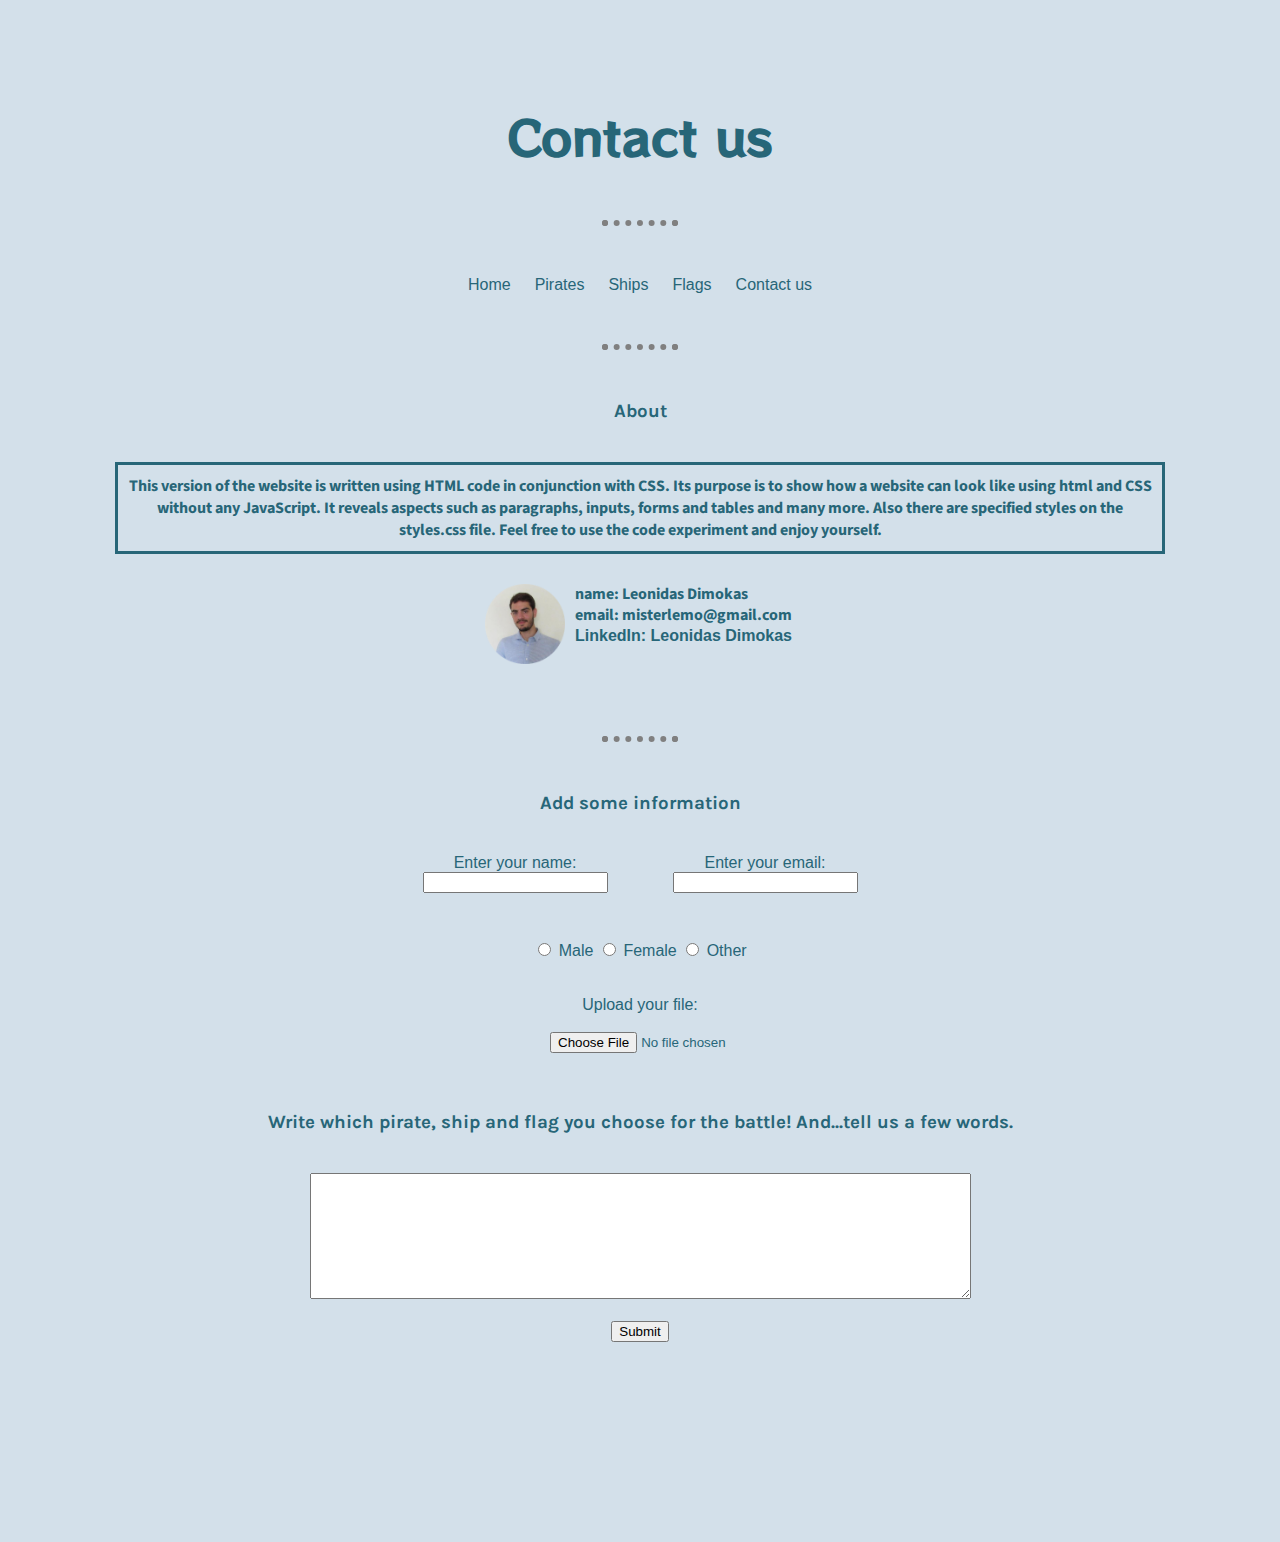
==== contactus.html @ 51bc4baa "added files" ====
<!DOCTYPE html>
<html lang="en">
<head>
    <meta charset="UTF-8">
    <title>Contactus</title>
    <link rel="stylesheet" href="css/styles.css">
    <link rel="icon" href="favicon.ico">
    <link href="https://fonts.googleapis.com/css2?family=Karla:wght@200&family=RocknRoll+One&family=Source+Sans+Pro:wght@200&display=swap" rel="stylesheet">
</head>
<body>
    <center><h1>Contact us</h1></center>
    <hr>
    <a href="index.html">Home</a>
    <a href="pirates.html">Pirates</a>
    <a href="ships.html">Ships</a>
    <a href="flags.html">Flags</a>
    <a href="contactus.html">Contact us</a>
    <hr>
    <div class="box-div">
        <h3>About</h3>
        <h4 class="text1">This version of the website is written using HTML code in conjunction with CSS. Its purpose is to show how a website can look
            like using html and CSS without any JavaScript. It reveals aspects such as paragraphs, inputs, forms and 
            tables and many more. Also there are specified styles on the styles.css file. Feel free to use the code experiment and enjoy yourself. </h3>
        <div class="mypicdiv">
            <img class="mypic" src="images/leo.png">
            <h4>name: Leonidas Dimokas <br> email: misterlemo@gmail.com<br><a id="linkedin" href="https://www.linkedin.com/in/leonidas-dimokas-0742bb142/">LinkedIn: Leonidas Dimokas</a></h4>
        </div>
        <br><hr>
        <form class="form" action="mailto:misterlemo@gmail.com" method="post" enctype="text/plain">
            <label><h3>Add some information</h3></label>
            <div class="name-email">
                <div class="name">
                    <label>Enter your name:</label><br>
                    <input type="text" name="name" required>
                </div><br>
                <div class="email">
                    <label>Enter your email:</label><br>
                    <input type="email" name="email" required>
                </div>
            </div>
            <br><br>
            <input type="radio" name="gender" required value="male">
            <label>Male</label>
            <input type="radio" name="gender" required value="female">
            <label>Female</label>
            <input type="radio" name="gender" required value="other">
            <label>Other</label><br><br><br>
            <label>Upload your file:</label><br><br>
            <input class="upload" type="file" name="uploadfile"><br><br>
            <div>
                <label><h3>Write which pirate, ship and flag you choose for the battle! And...tell us a few words.</h3></label>
                <textarea name="name" rows="8" cols="80"></textarea><br><br>
                <input class="submit" type="submit">
            </div>
        </form>
    </div>
    <!--each input field must have a name attribute to be submitted-->
</body>
</html>
---- css/styles.css ----
body {
    background-color: #d3e0ea;
    text-align: center;
    margin: 100px auto 0 auto;
    color: #40514E
}

.box-div{
    margin-bottom: 200px;
}

a {
    color:#276678;
    font-family: sans-serif;
    text-decoration: none;
    margin: auto 10px;
}

a:hover {
    color: #EAF6F6
}

p{
    font-family: sans-serif;
}

hr {
    border: dotted grey 6px;
    border-bottom: none;
    width: 5%;
    margin: 50px auto;
    
}

h1{
    color: #276678;
    font-size: 3em;
    font-family: 'RocknRoll One', sans-serif;
}

h2{
    color: #276678;
    font-family: 'RocknRoll One', sans-serif;
}

#p1{
    font-size: 18px;
    margin: 0 auto;
}

h3{
    color: #276678;
    font-family: 'Karla', sans-serif;
    margin: 40px auto;
}

h4{
    color: #276678;
    font-family: 'Source Sans Pro', sans-serif;
}

.homeul {
    margin: 0 auto;
}

.cloud1{
    position: absolute;
    left: 250px;

}

.cloud2{
    position: absolute;
    right: 250px;
    top: 350px;
}

.mountain{
    position: relative;
    top: 100px;
}

.pirates-table {
    position: relative;
    margin: auto;
}

.pirate2-4div{
    margin: 100px auto 100px auto;
    width: 70%;
    text-align: right;
    line-height: 2;
}

.pirate1-3div{
    margin: 100px auto 100px auto;
    width: 70%;
    text-align: left;
    line-height: 2;
}

.pir1-3img {
    float: left;
    margin-right: 30px;
}

.pir2-4img {
    float: right;
    margin-left: 30px;
}

.mypicdiv {
    font-size: 16px;
    margin: auto auto;
    width: 310px;
    text-align: left;
    line-height: 1.3;
}

.mypic {
    float: left;
    margin-right: 10px;
    width: 80px;
    height: 80px
}

#linkedin{
    margin: 0 auto;
}

.upload{
    width: 180px;
}

.name-email{
    width: 450px;
    height: 50px;
    margin: auto;
}

.name{
    width: 200px;
    position: relative;
}

.email{
    width: 200px;
    position: relative;
    bottom: 57px;
    left: 250px;
}

.text1 {
    width: 80%;
    margin: auto auto 30px auto;
    padding: 10px;
    border-style: solid;
}

.form{
    font-family: sans-serif;
    color: #276678;
}
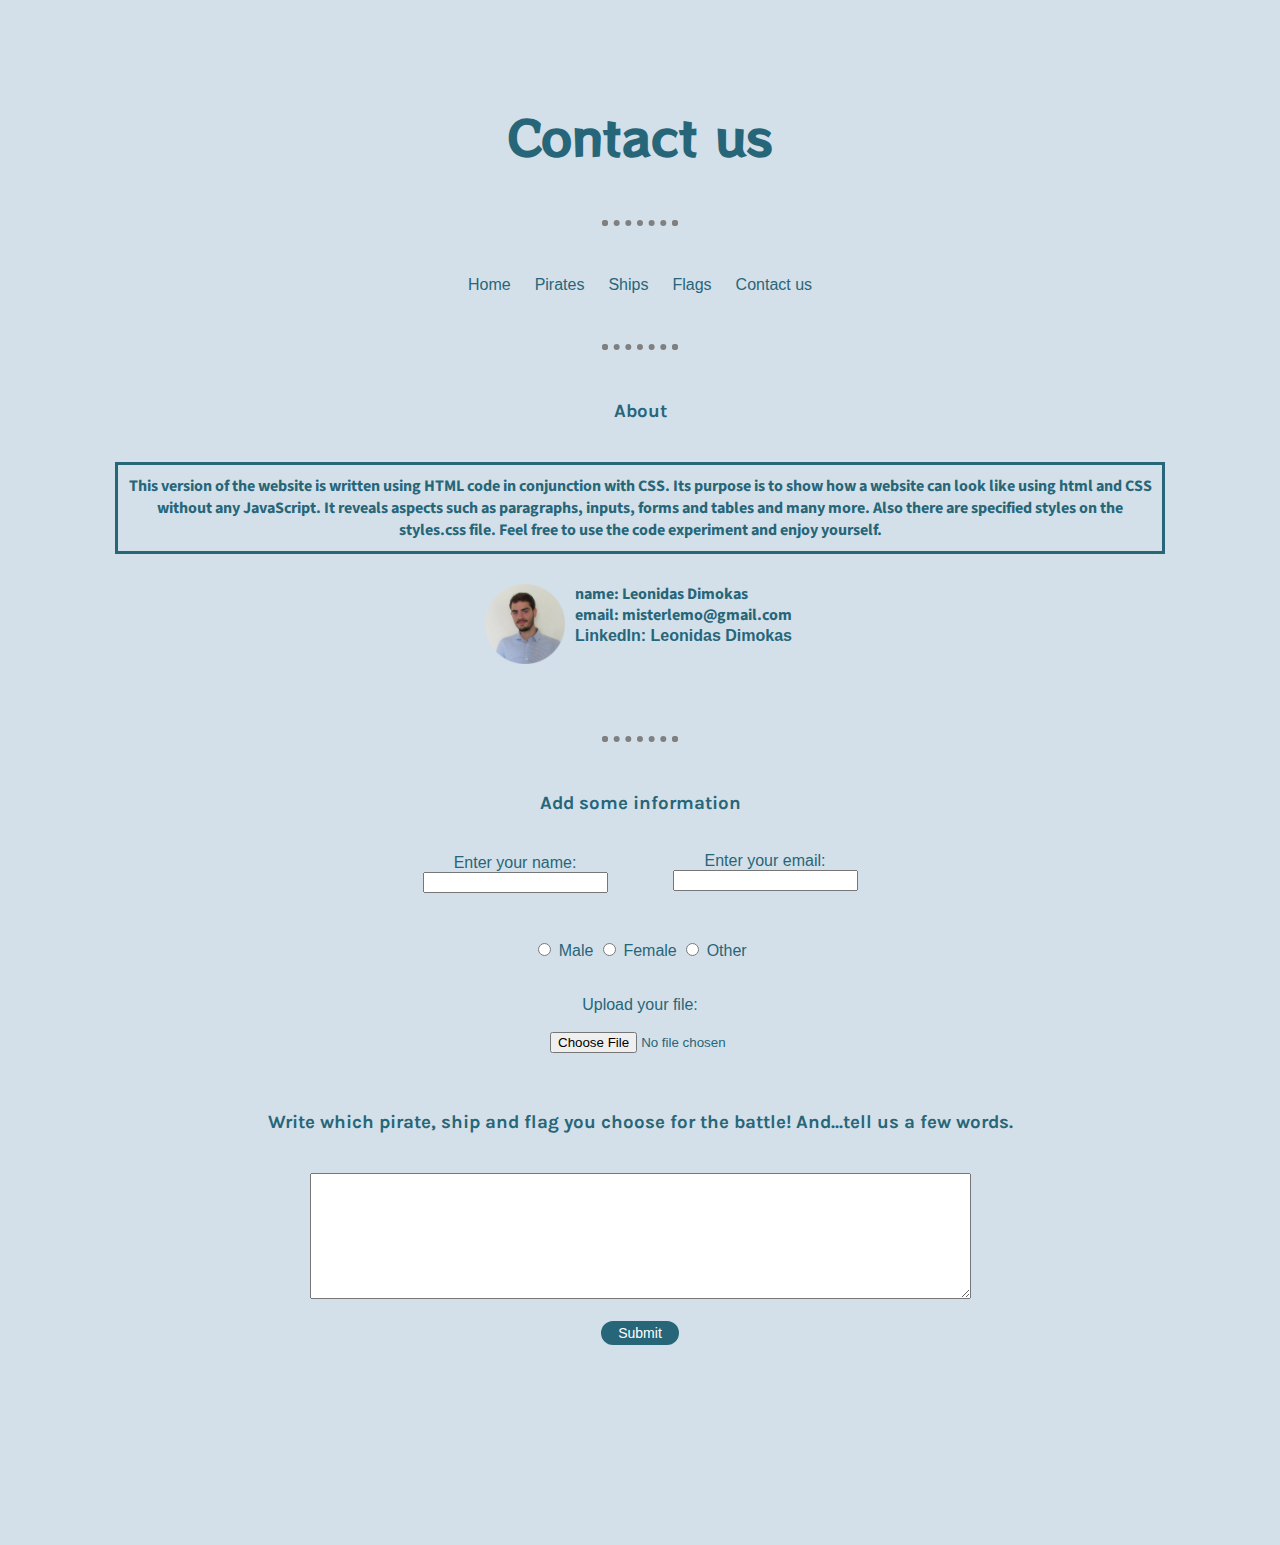
==== commit 33a12d49: "submit button" ====
--- a/contactus.html
+++ b/contactus.html
@@ -50,7 +50,7 @@
             <div>
                 <label><h3>Write which pirate, ship and flag you choose for the battle! And...tell us a few words.</h3></label>
                 <textarea name="name" rows="8" cols="80"></textarea><br><br>
-                <input class="submit" type="submit">
+                <input class="btn" type="submit">
             </div>
         </form>
     </div>
--- a/css/styles.css
+++ b/css/styles.css
@@ -43,7 +43,7 @@
     font-family: 'RocknRoll One', sans-serif;
 }
 
-#p1{
+#h2{
     font-size: 18px;
     margin: 0 auto;
 }
@@ -77,7 +77,8 @@
 
 .mountain{
     position: relative;
-    top: 100px;
+    margin: auto;
+    top: 50px;
 }
 
 .pirates-table {
@@ -146,7 +147,7 @@
 .email{
     width: 200px;
     position: relative;
-    bottom: 57px;
+    bottom: 58.5px;
     left: 250px;
 }
 
@@ -160,4 +161,20 @@
 .form{
     font-family: sans-serif;
     color: #276678;
-}+}
+
+.btn {
+    border-width: 0;
+    border-radius: 24px;
+    font-family: sans-serif;
+    color: #ffffff;
+    font-size: 14px;
+    background: #276678;
+    padding: 4px 17px 4px 17px;
+    text-decoration: none;
+  }
+  
+  .btn:hover {
+    background: #a6bfcf;
+    text-decoration: none;
+  }